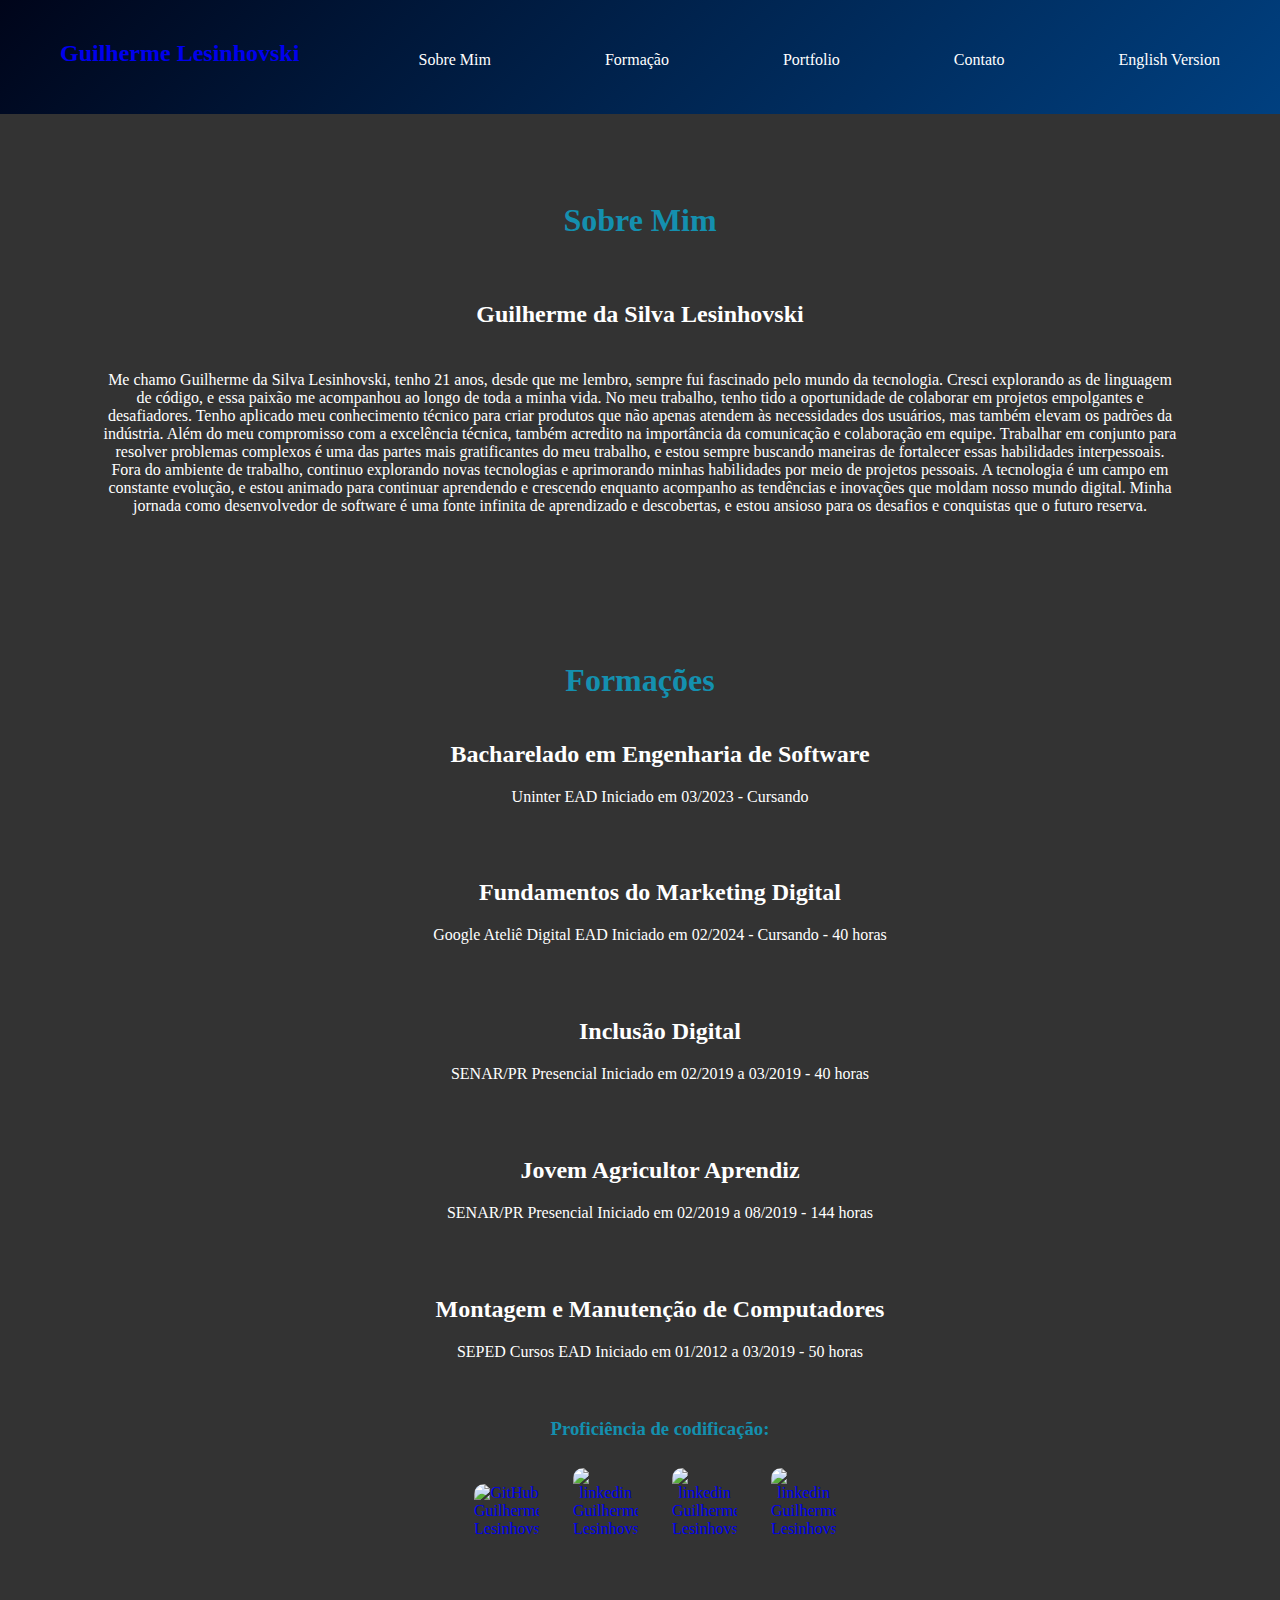
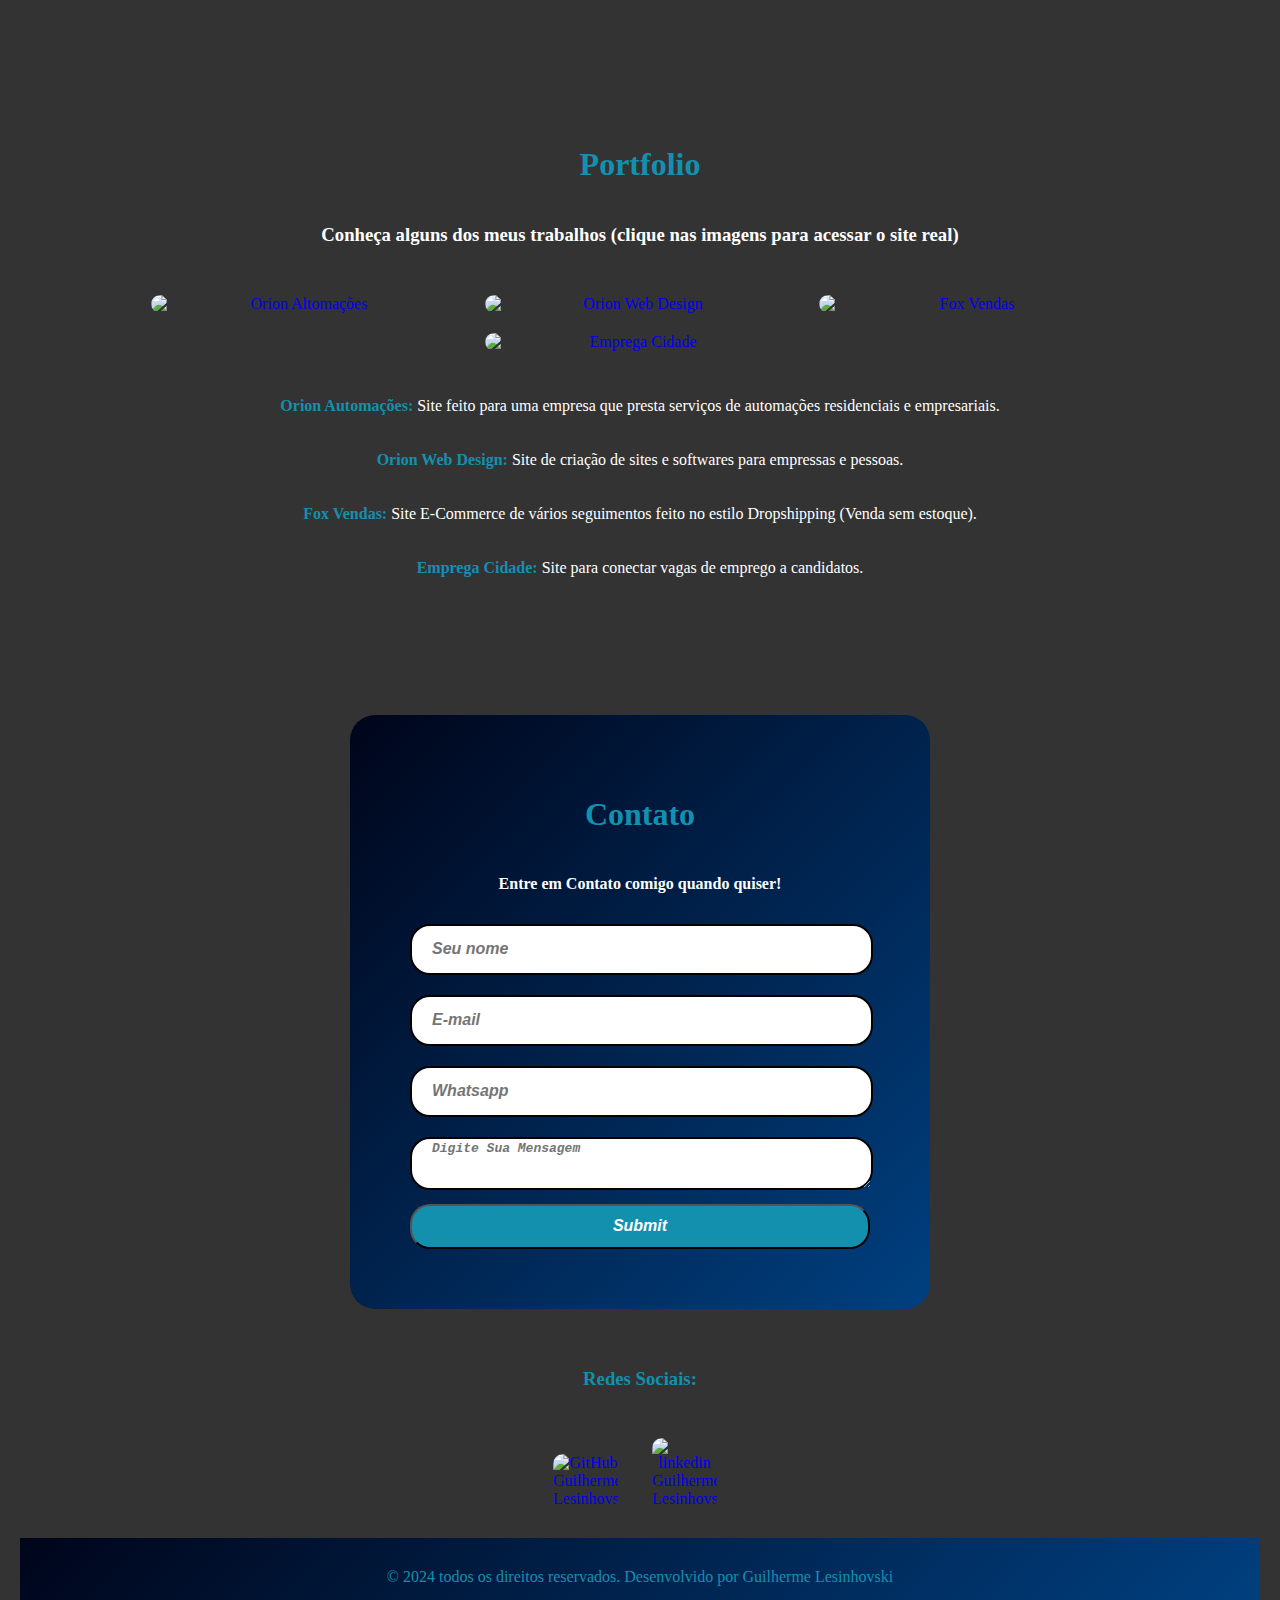
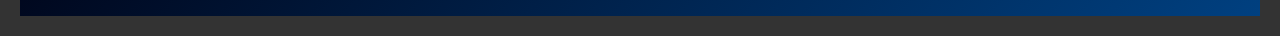
==== index.html @ f7251079 "Primeiro" ====
<!DOCTYPE html>
<html lang="en">
<head>
    <meta charset="UTF-8">
    <meta name="viewport" content="width=device-width, initial-scale=1.0">
    <title>Guilherme Lesinhovski</title>
    <link rel="stylesheet" href="styles.css" />
    <link rel="icon"type="image/x-icon"href="https://pngimg.com/d/letter_g_PNG87.png">
</head>

<header>
    <nav>
        <h2 class="logo2"><a class="logo" href="index.html">Guilherme Lesinhovski</a></h2>
        <ul class="linkscabecalho">
        <li><a class="linkscabecalho botmenu" href="#sobremim">Sobre Mim</a></li>
        <li><a class="linkscabecalho botmenu" href="#formacao">Formação</a></li>
        <li><a class="linkscabecalho botmenu" href="#portfolio">Portfolio</a></li>
        <li><a class="linkscabecalho botmenu" href="#contato">Contato</a></li>
        <li><a class="linkscabecalho botmenu" href="indexenglish.html">English Version</a></li>
        </ul>
    </nav>
</header>


<body>

    <!--Banner-->
    <div class="banner">
        <img src="Imagens/Banner.jpg" alt="Banner do Site">
    </div>

    <!--Area Sobre Mim-->
    <div class="tituloh1 sobremim" id="sobremim">
        <h1 class="tituloh1 abaixarid">Sobre Mim</h1>
        <h2 class="tituloh1 ">Guilherme da Silva Lesinhovski</h2>
            <div class="sobremim">
                Me chamo Guilherme da Silva Lesinhovski, tenho 21 anos, desde que me lembro, sempre fui fascinado pelo mundo da tecnologia. Cresci explorando as de linguagem de código, e essa paixão me acompanhou ao longo de toda a minha vida.
                No meu trabalho, tenho tido a oportunidade de colaborar em projetos empolgantes e desafiadores. Tenho aplicado meu conhecimento técnico para criar produtos que não apenas atendem às necessidades dos usuários, mas também elevam os padrões da indústria.
                Além do meu compromisso com a excelência técnica, também acredito na importância da comunicação e colaboração em equipe. Trabalhar em conjunto para resolver problemas complexos é uma das partes mais gratificantes do meu trabalho, e estou sempre buscando maneiras de fortalecer essas habilidades interpessoais.
                Fora do ambiente de trabalho, continuo explorando novas tecnologias e aprimorando minhas habilidades por meio de projetos pessoais. A tecnologia é um campo em constante evolução, e estou animado para continuar aprendendo e crescendo enquanto acompanho as tendências e inovações que moldam nosso mundo digital.
                Minha jornada como desenvolvedor de software é uma fonte infinita de aprendizado e descobertas, e estou ansioso para os desafios e conquistas que o futuro reserva.

            </div>
    </div>


    <!--Area das formações academicas-->

    <div class="tituloh1 formacao" id="formacao">
        <h1 class="tituloh1 abaixarid">Formações</h1>
        <ul class="listaformacao">
            <li><h2>Bacharelado em Engenharia de Software</h2></li>
            <li>Uninter EAD Iniciado em 03/2023 - Cursando</li>
            <br>
            <br>
            <br>
            <li><h2>Fundamentos do Marketing Digital</h2></li>
            <li>Google Ateliê Digital EAD Iniciado em 02/2024 - Cursando - 40 horas</li>
            <br>
            <br>
            <br>
            <li><h2>Inclusão Digital</h2></li>
            <li>SENAR/PR Presencial Iniciado em 02/2019 a 03/2019 - 40 horas</li>
            <br>
            <br>
            <br>
            <li><h2>Jovem Agricultor Aprendiz</h2></li>
            <li>SENAR/PR Presencial Iniciado em 02/2019 a 08/2019 - 144 horas</li>
            <br>
            <br>
            <br>
            <li><h2>Montagem e Manutenção de Computadores</h2></li>
            <li>SEPED Cursos EAD Iniciado em 01/2012 a 03/2019 - 50 horas</li>
            <br>
            <!--"""""Linguagens""""" de programação-->
            <div class="imagensmenores  tituloh1">
                <h3>Proficiência de codificação:</h3>
                <a href="#"><img src="imagens/HTML.png" alt="GitHub Guilherme Lesinhovski"></a>
                <a href="#"><img src="imagens/CSS.png" alt="linkedin Guilherme Lesinhovski"></a>
                <a href="#"><img src="imagens/Python.png" alt="linkedin Guilherme Lesinhovski"></a>
                <a href="#"><img src="imagens/SQL.png" alt="linkedin Guilherme Lesinhovski"></a>
            </div>
        </ul>
    </div>


    <!--Portfolio-->

    <div class="tituloh1 portfolio" id="portfolio">

        <h1 class="tituloh1 abaixarid">Portfolio</h1>
        
        <div class="portfolio">
            <h3><strong>Conheça alguns dos meus trabalhos (clique nas imagens para acessar o site real)</strong></h3>
            
            <!--Imagens Portfolio-->
            <div class="imagens">
                <a href="https://automatizar.orionwebd.com"><img src="imagens/automatizar.orionwebd.com.jpeg" alt="Orion Altomações"></a>
                <a href="https://orionwebd.com"><img src="imagens/orionwebd.com.jpeg" alt="Orion Web Design"></a>
                <a href="https://foxvendas.com"><img src="imagens/foxvendas.com.jpeg" alt="Fox Vendas"></a>
                <a href="https://emprega.marketijucas.com"><img src="imagens/emprega.marketijucas.com.jpeg" alt="Emprega Cidade"></a>
            </div>
            <br>
            <div>
                <br>
                <Strong class="abaixarid">Orion Automações:</Strong> Site feito para uma empresa que presta serviços de automações residenciais e empresariais.
            </div>
            <br>
            <br>
            <div>
                <Strong class="abaixarid">Orion Web Design:</Strong> Site de criação de sites e softwares para empressas e pessoas.
            </div>
            <br>
            <br>
            <div>
                <Strong class="abaixarid">Fox Vendas:</Strong> Site E-Commerce de vários seguimentos feito no estilo Dropshipping (Venda sem estoque).
            </div>
            <br>
            <br>
            <div>
                <Strong class="abaixarid">Emprega Cidade:</Strong> Site para conectar vagas de emprego a candidatos.
            </div>
            <br>
        </div>      
    </div>


    <!--Contato-->

    <div class="tituloh1 contato centralizar" id="contato">
        <div class="formulario tituloh1">
            <form class="tituloh1" action="https://api.sheetmonkey.io/form/meWDU7WwavQ2XqQ9UJLMK9" method="post">
                <h1 class="tituloh1">Contato</h1>
                <h4 class="titulo">Entre em Contato comigo quando quiser!</h4>

                    <input class="input" type="text" name="nome" placeholder="Seu nome" required/>
                    <br>

                    <input class="input" type="email" name="E-mail" placeholder="E-mail" required />
                    <br>

                    <input class="input" type="number" name="Whatsapp" placeholder="Whatsapp" />
                    <br>

                    <textarea class="input" name="Mensagem" placeholder="Digite Sua Mensagem"></textarea>
                    <br>

                    <input class="botenviar" type="submit" name="enviar" placeholder="Enviar" />
            </form>
        </div>
    </div>
    <!--Outros Links de Contato-->
    <div class="imagensmenores  tituloh1">
        <h3>Redes Sociais:</h3>
    <div class="imagensmenores tituloh1">
        <a href="https://github.com/oriongsl"><img src="imagens/LogoGitHub.png" alt="GitHub Guilherme Lesinhovski"></a>
        <a href="https://www.linkedin.com/in/guilherme-da-silva-lesinhovski/"><img src="imagens/LogoLinkedIn.jpg" alt="linkedin Guilherme Lesinhovski"></a>
    </div>

    <footer>
        © 2024 todos os direitos reservados. Desenvolvido por Guilherme Lesinhovski
    </footer>
</body>
<!--Rodapé-->

</html>
---- styles.css ----
body{
    background-color: #333;
    margin: 0;
    padding: 0;
    padding-top: 60px;
    box-sizing: border-box;
    font-family: 'Montserrat';
}
 /*Cabeçalho*/
header{
    display: inline-block;
    background: linear-gradient(135deg, #00051a, #004080);
    color: #fff; 
    position: fixed; /* Fixar o cabeçalho */
    width: 100%; /* Largura total */
    top: 0; /* Colado no topo */
}

.logo{
    text-decoration: none;
    float: left;
    padding-left: 60px;
    padding-top: 20px;
    
}

.logo:visited{
    color: #fff;
}

.linkscabecalho{
    color: #fff;
    text-decoration: none;
    list-style-type: none;
    display: inline;
    float: right;
}

.linkscabecalho li{
    display: inline-block; /* Faz os itens ficarem lado a lado */
    margin-right: 10px; /* Espaçamento entre os itens */
    margin-bottom: 10px;
}

.botmenu{
    padding: 15px;
    padding-right: 50px;
    padding-left: 50px;
    border: none;
    border-radius: 10px;
}

.botmenu:hover{
    /*background: linear-gradient(135deg, #00051a, #004080);*/
    color: #082032;
    /*background-color: rgb(22, 20, 175);*/
    background-color: rgb(20, 144, 175);
    
}


/*Site*/
.tituloh1{
    color: #fff; /*Trocar o cor do site (Tirar o Backgroun-Color do Body Também*/
    text-align: center; /* Centraliza o texto dentro da div */
    padding: 20px; /* espaço interno */
}

.banner {
    width: 100%;
    height: 100%;
    overflow: hidden;
}

.banner img {
    width: 100%;
    height: 100%;
    object-fit: cover;
}

.sobremim{
    padding: 3PX;
    padding-left: 50px;
    padding-right: 50px;
}

.listaformacao {
    list-style-type: none;
}


.abaixarid{ /*abaixar o titulo e arrumar quando se usa o link (cabeçalho estava cobrindo o titulo)*/
    padding-top: 100px;
    color: rgb(20, 144, 175);
    font-weight: bold;
}

.imagens {
    padding-top: 20px;
}

.imagens img {
    display: inline-block; /* Exibe as imagens em linha */
    padding: 10px;
    width: 300px; 
    margin-right: 10px;
    border-radius: 20px;
}

.imagensmenores img {
    display: inline-block; /* Exibe as imagens em linha */
    padding: 10px;
    width: 65px; 
    margin-right: 10px;
    border-radius: 20px;
}

.imagensmenores {
    color: rgb(20, 144, 175);
}

/* Formulario*/

.input { /*Inputs dos formularios */
    width: 95%;
    height: 45px;
    border: 2px solid #020000;
    padding-left: 20px;
    margin: 10px 0;
    font-weight: bold;
    font-size: medium;
    font-style: italic;
    border-radius: 20px;}

.botenviar { /* Botões de enviar formulário */
    width: 100%;
    height: 45px;
    cursor: pointer;
    background: rgb(20, 144, 175);
    color: rgb(255, 255, 255);
    border-radius: 20px;
    font-weight: bold;
    font-size: medium;
    font-style: italic;
}

.botenviar:hover {
    /*background: linear-gradient(135deg, #00051a, #004080);*/
    background-color: rgb(5, 255, 26);
    color: black;
}

.formulario {
    background: linear-gradient(135deg, #00051a, #004080);
    max-width:  500px;
    border-radius: 25px;
    width: 70%;
    padding: 40px;
    padding-top: 20px;
}

.formulario H1{
    color: rgb(20, 144, 175);
}

.centralizar{
    display: flex;
    justify-content: center;
    align-items: center;
}

.contato{
    padding-top: 100px;
}

/*Rodapé*/
footer{
    background: linear-gradient(135deg, #00051a, #004080);
    padding: 30px;
    
}
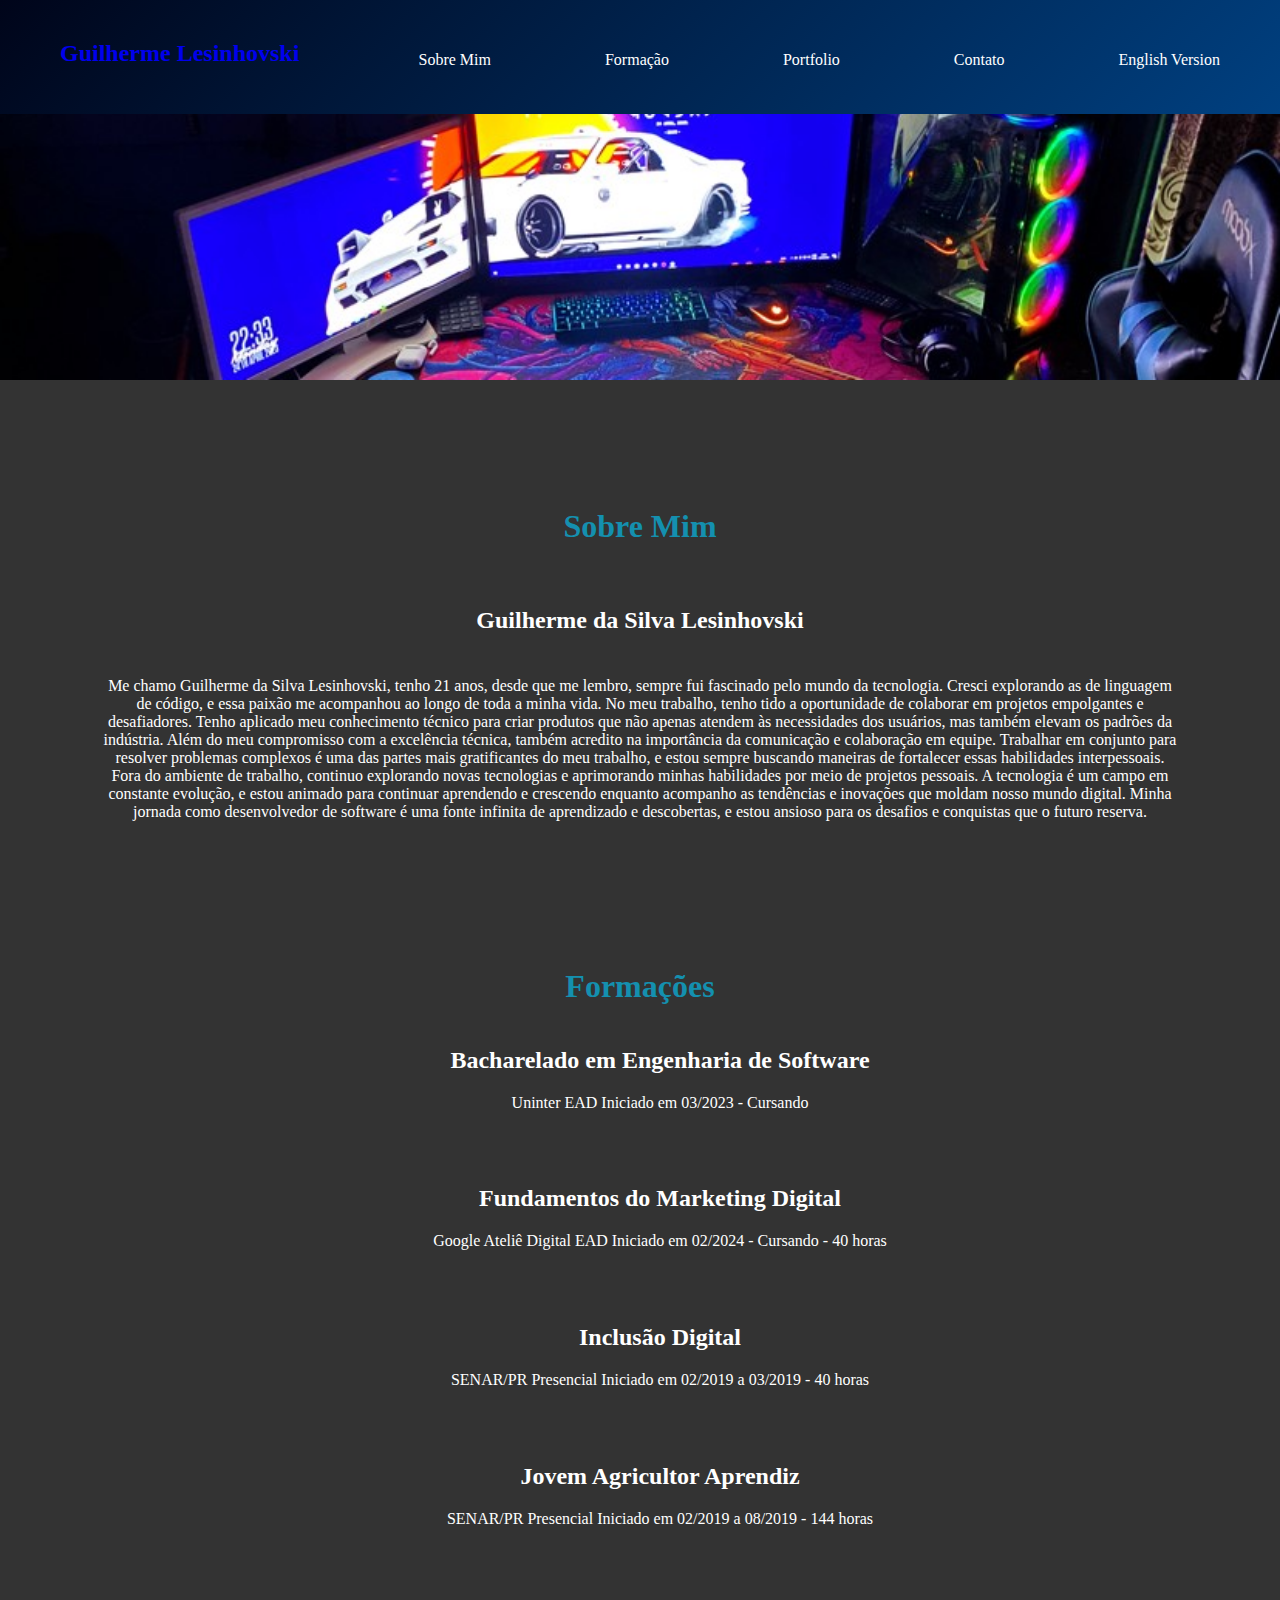
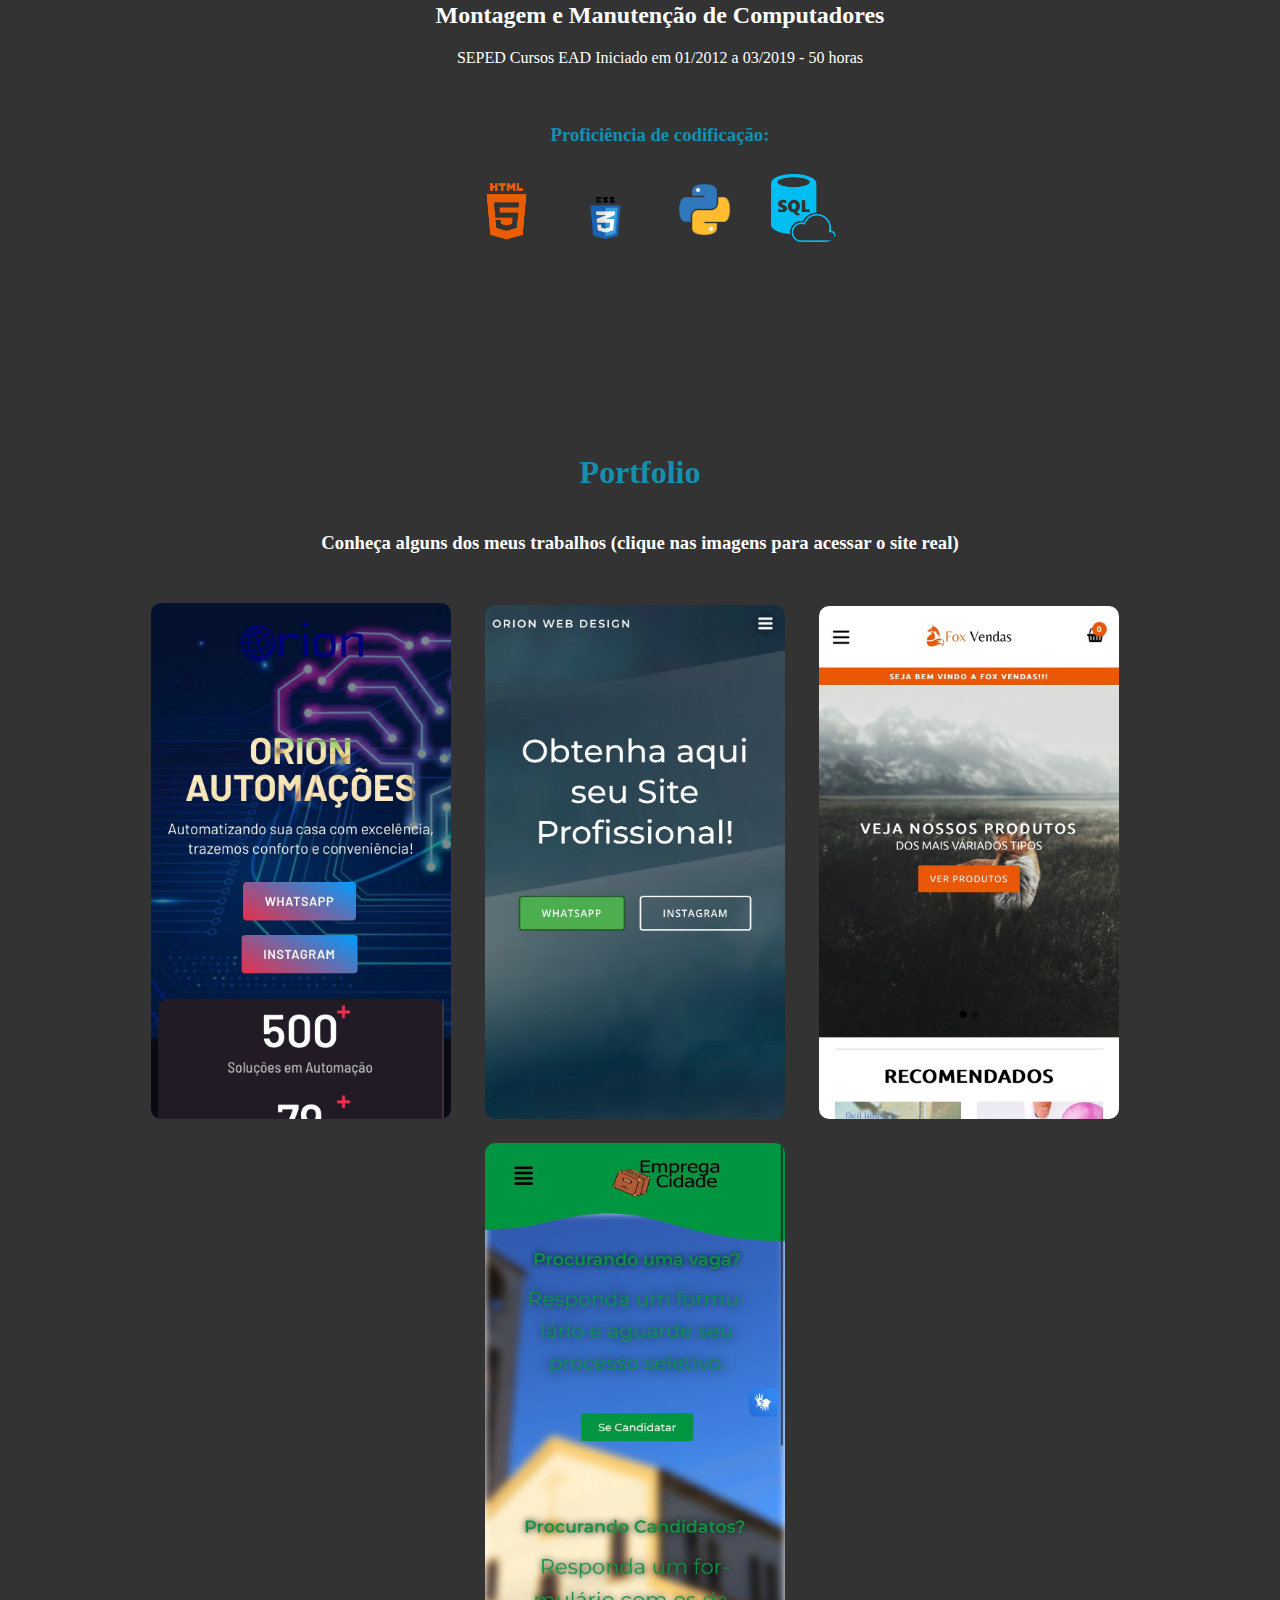
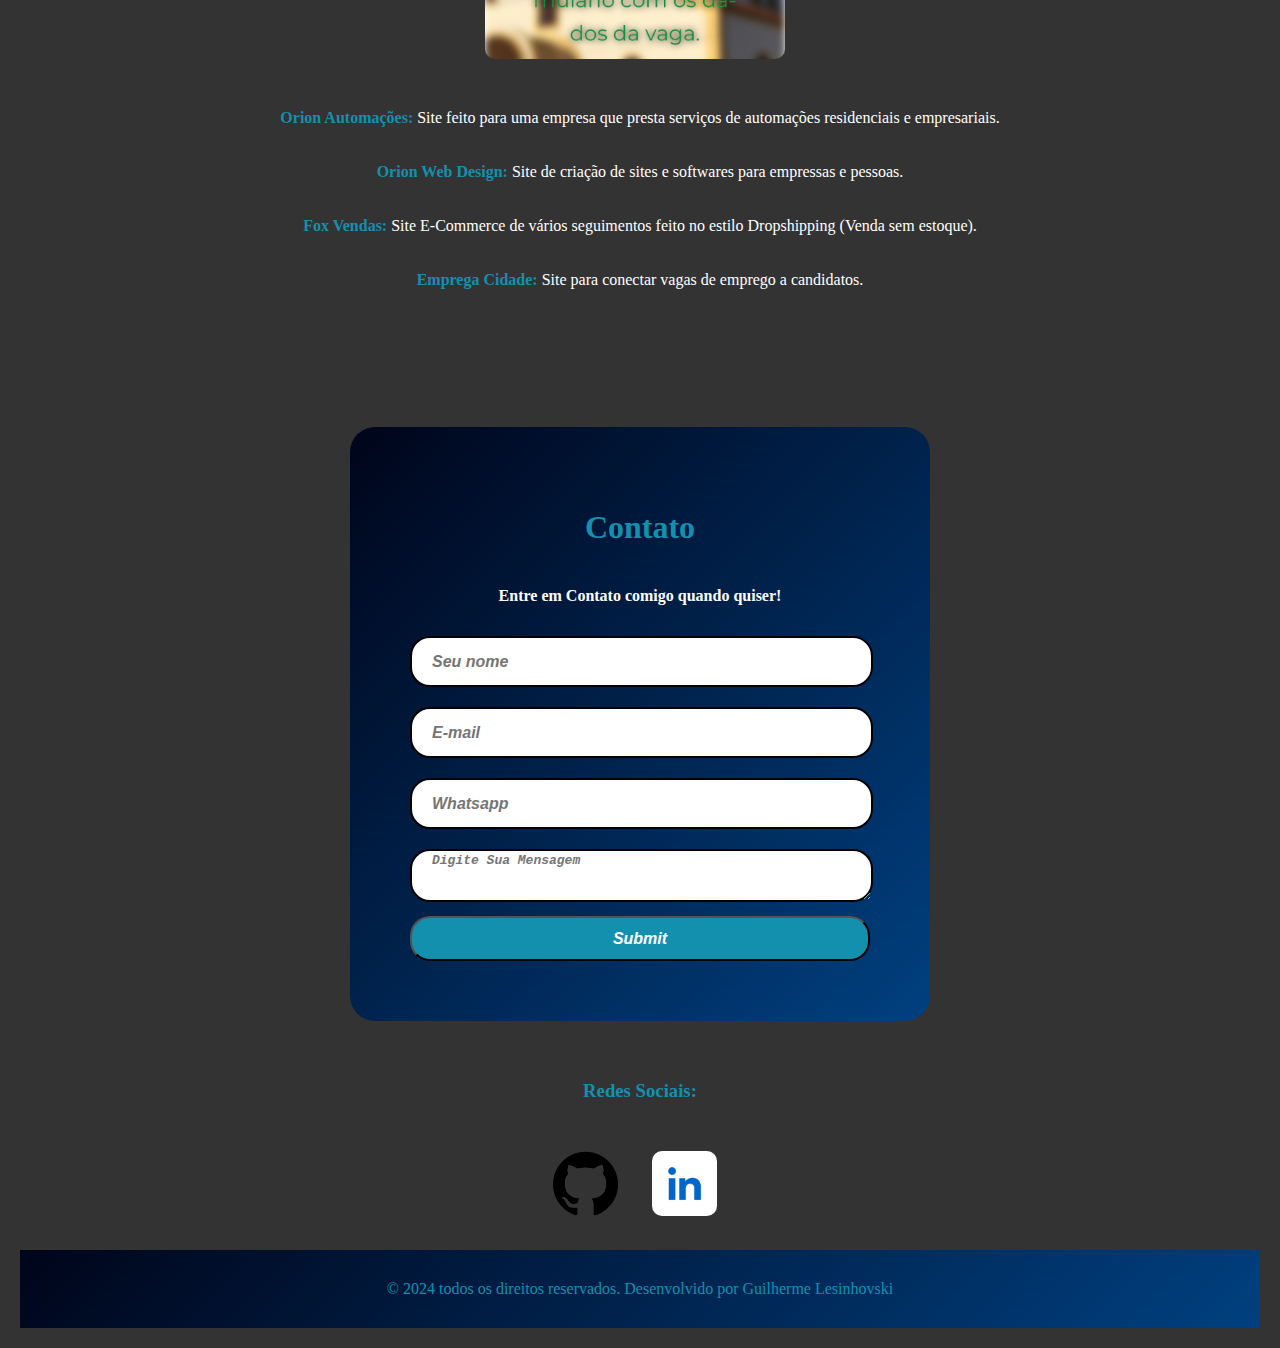
==== commit 72dc75df: "Update index.html" ====
--- a/index.html
+++ b/index.html
@@ -75,10 +75,10 @@
             <!--"""""Linguagens""""" de programação-->
             <div class="imagensmenores  tituloh1">
                 <h3>Proficiência de codificação:</h3>
-                <a href="#"><img src="imagens/HTML.png" alt="GitHub Guilherme Lesinhovski"></a>
-                <a href="#"><img src="imagens/CSS.png" alt="linkedin Guilherme Lesinhovski"></a>
-                <a href="#"><img src="imagens/Python.png" alt="linkedin Guilherme Lesinhovski"></a>
-                <a href="#"><img src="imagens/SQL.png" alt="linkedin Guilherme Lesinhovski"></a>
+                <a href="#"><img src="Imagens/HTML.png" alt="HTML"></a>
+                <a href="#"><img src="Imagens/CSS.png" alt="CSS"></a>
+                <a href="#"><img src="Imagens/Python.png" alt="Python"></a>
+                <a href="#"><img src="Imagens/SQL.png" alt="SQL"></a>
             </div>
         </ul>
     </div>
@@ -95,10 +95,10 @@
             
             <!--Imagens Portfolio-->
             <div class="imagens">
-                <a href="https://automatizar.orionwebd.com"><img src="imagens/automatizar.orionwebd.com.jpeg" alt="Orion Altomações"></a>
-                <a href="https://orionwebd.com"><img src="imagens/orionwebd.com.jpeg" alt="Orion Web Design"></a>
-                <a href="https://foxvendas.com"><img src="imagens/foxvendas.com.jpeg" alt="Fox Vendas"></a>
-                <a href="https://emprega.marketijucas.com"><img src="imagens/emprega.marketijucas.com.jpeg" alt="Emprega Cidade"></a>
+                <a href="https://automatizar.orionwebd.com"><img src="Imagens/automatizar.orionwebd.com.jpeg" alt="Orion Altomações"></a>
+                <a href="https://orionwebd.com"><img src="Imagens/orionwebd.com.jpeg" alt="Orion Web Design"></a>
+                <a href="https://foxvendas.com"><img src="Imagens/foxvendas.com.jpeg" alt="Fox Vendas"></a>
+                <a href="https://emprega.marketijucas.com"><img src="Imagens/emprega.marketijucas.com.jpeg" alt="Emprega Cidade"></a>
             </div>
             <br>
             <div>
@@ -153,8 +153,8 @@
     <div class="imagensmenores  tituloh1">
         <h3>Redes Sociais:</h3>
     <div class="imagensmenores tituloh1">
-        <a href="https://github.com/oriongsl"><img src="imagens/LogoGitHub.png" alt="GitHub Guilherme Lesinhovski"></a>
-        <a href="https://www.linkedin.com/in/guilherme-da-silva-lesinhovski/"><img src="imagens/LogoLinkedIn.jpg" alt="linkedin Guilherme Lesinhovski"></a>
+        <a href="https://github.com/oriongsl"><img src="Imagens/LogoGitHub.png" alt="GitHub Guilherme Lesinhovski"></a>
+        <a href="https://www.linkedin.com/in/guilherme-da-silva-lesinhovski/"><img src="Imagens/LogoLinkedIn.jpg" alt="linkedin Guilherme Lesinhovski"></a>
     </div>
 
     <footer>
@@ -163,4 +163,4 @@
 </body>
 <!--Rodapé-->
 
-</html>+</html>
